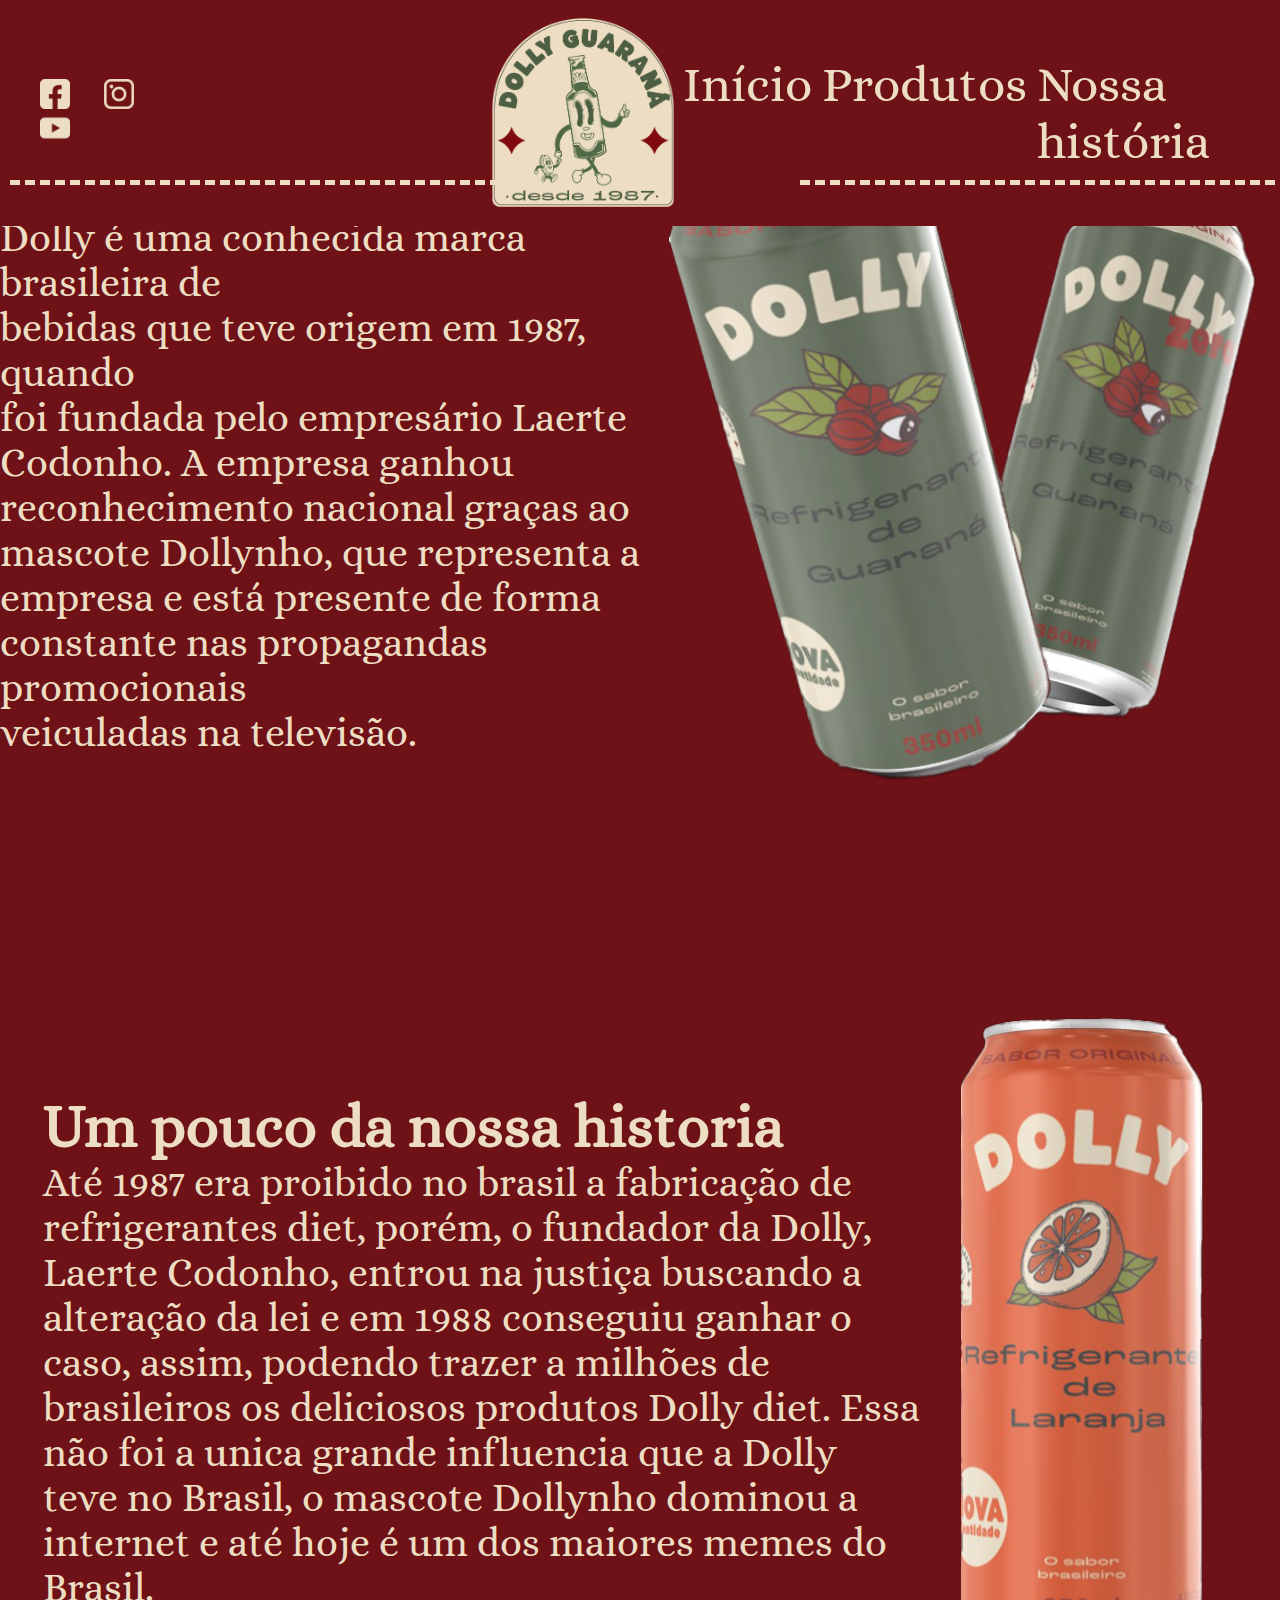
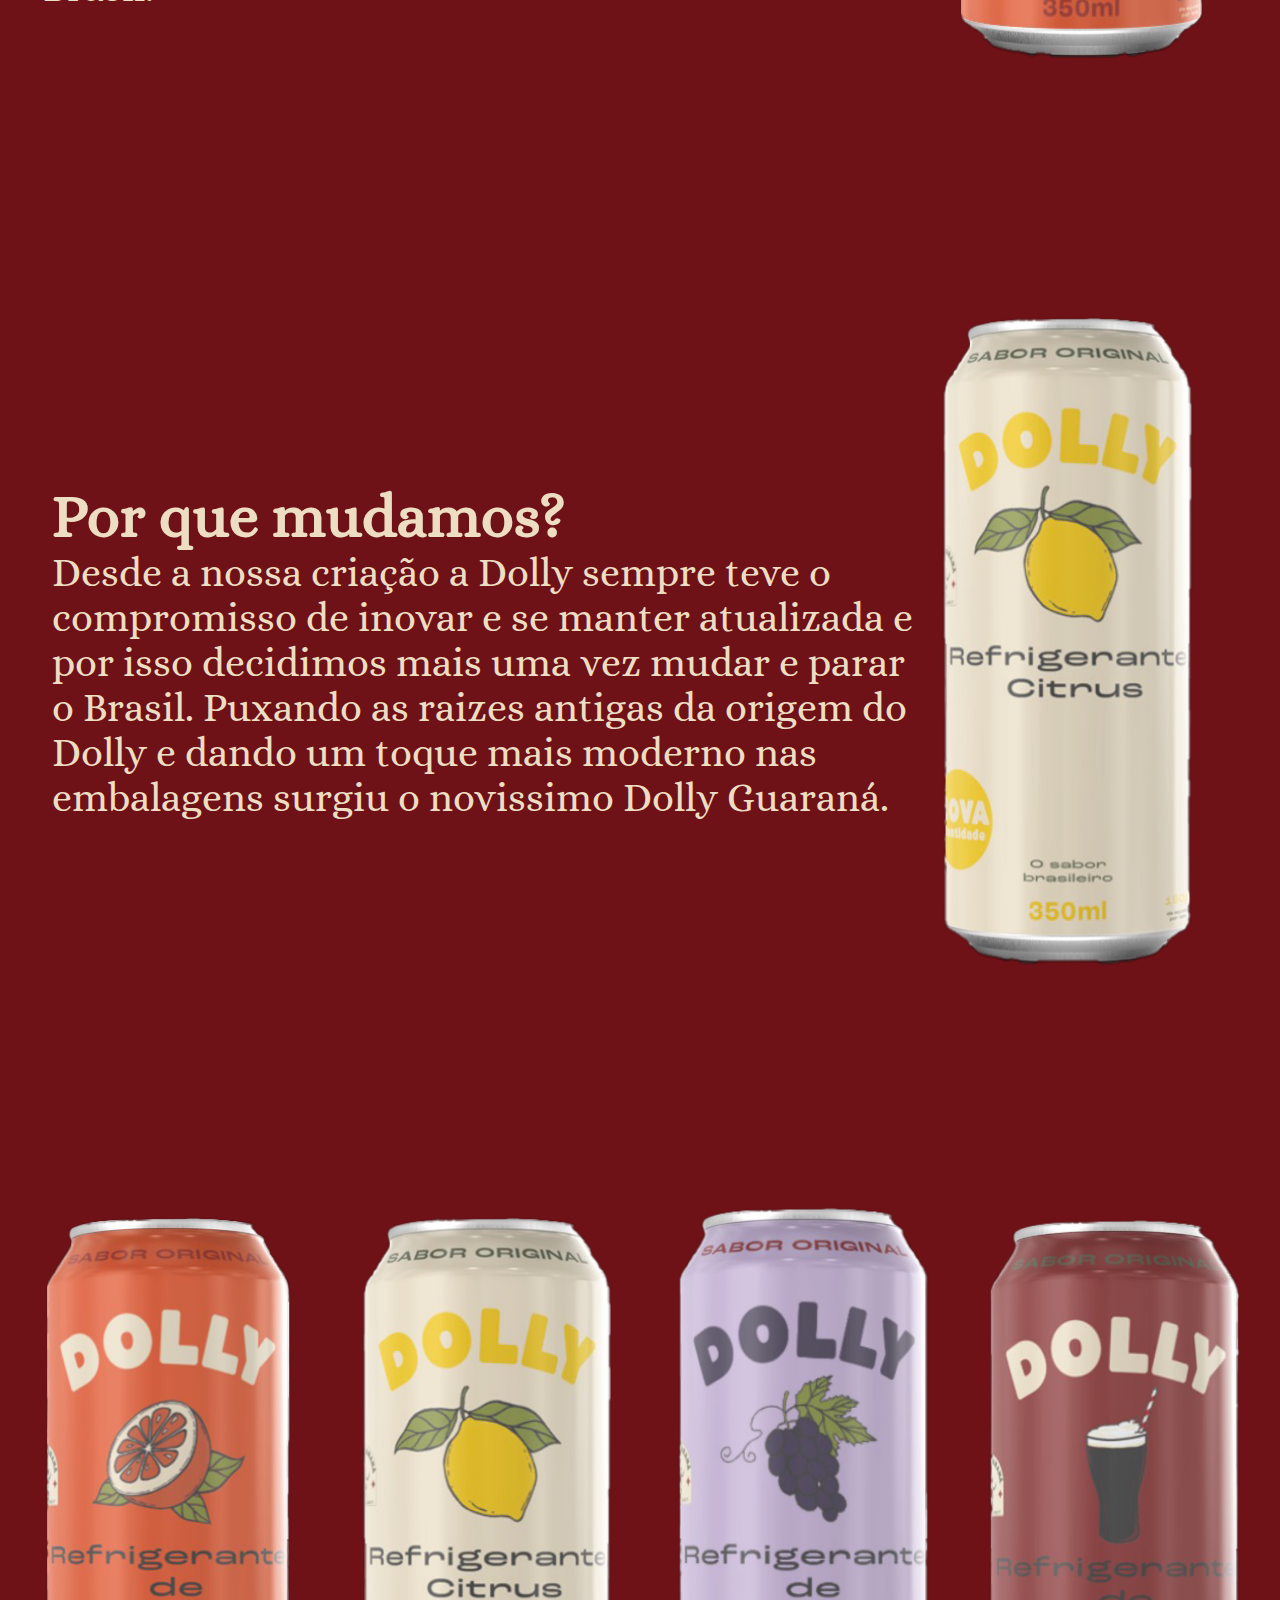
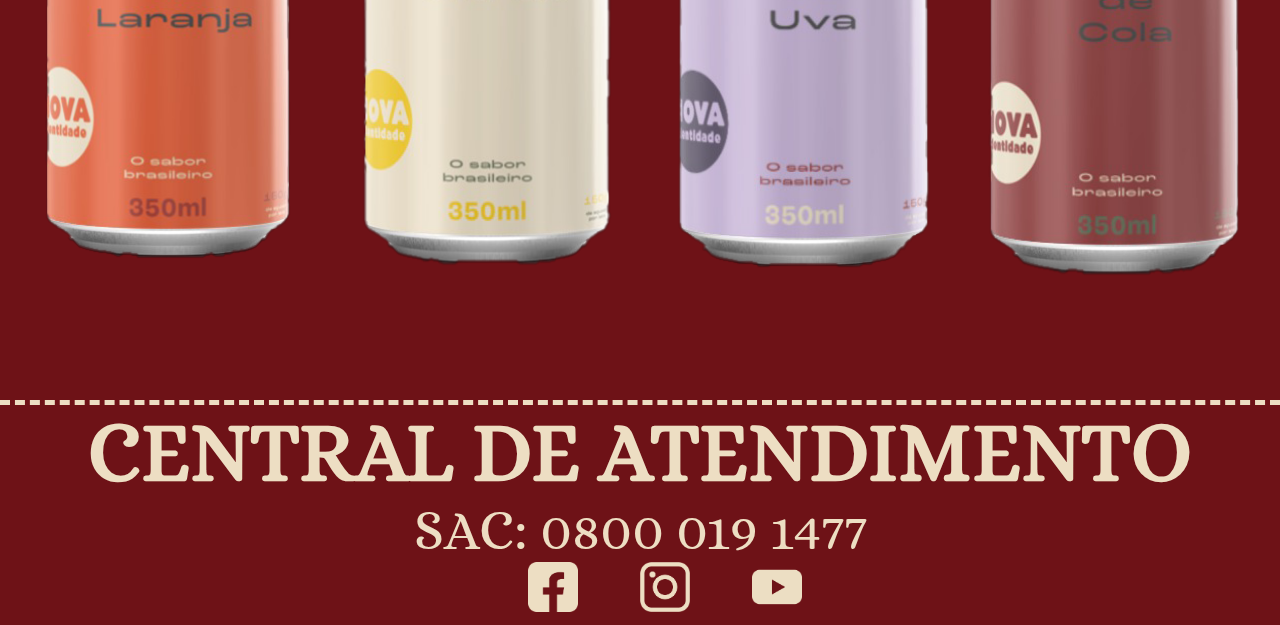
==== html/nossahistoria.html @ 6c51752a "final" ====
<!DOCTYPE html>
<html lang="en">
<head>
    <meta charset="UTF-8">
    <meta name="viewport" content="width=device-width, initial-scale=1.0">
    <link rel="stylesheet" href="https://fonts.googleapis.com/css2?family=Alice&display=swap">
    <link rel="stylesheet" href="../Css/style-nossahistoria.css">
    <title>Document</title>
</head>
<body>
    <nav class="navigation-bar">
        <div class="social-icons">
            <!-- Ícones de rede social -->
            <a href="https://m.facebook.com/DollyRefrigerantesOficial"><img src="../imagens/Prancheta_1.png" alt="facebook"></a>
            <a href="https://www.instagram.com/dollyrefrigerantes/"><img src="../imagens/ig.png" alt="instagram"></a>
            <a href="https://m.youtube.com/user/GarotaDolly"><img src="../imagens/yt.png" alt="Youtude"></a>
        </div>

        <!-- Logo do site -->
        <div class="logo">
            <img src="../logo/dolly.png" alt="Logo Dolly Guaraná">
        </div>

        <!-- Menu de navegação -->
        <ul class="menu">
            <li><a href="../index.html">Início</a></li>
            <li><a href="produtos.html">Produtos</a></li>
            <li><a href="nossahistoria.html">Nossa história</a></li>
        </ul>

        <div class="divider">
            <div class="dashed-line"></div>
            <div class="space"></div>
            <div class="dashed-line"></div>
        </div>
    </nav>
    
    <div class="container">
        <section id="inicio">   <!--"tela" do sidescroller, usa como se fosse uma página completa, com header, main e footer.-->
            <header>

            </header>
            <main>
                <h2>Quem somos nós?</h2>
                <p>Dolly é uma conhecida marca brasileira de<br>
                    bebidas que teve origem em 1987, quando<br>
                    foi fundada pelo empresário Laerte<br>
                    Codonho. A empresa ganhou<br>
                    reconhecimento nacional graças ao<br>
                    mascote Dollynho, que representa a<br>
                    empresa e está presente de forma<br>
                    constante nas propagandas promocionais<br>
                    veiculadas na televisão.<br>
                </p>
            </main>
            <footer>
                <img src="../imagens/smartmockups_lpesh6j2.png" alt="instagram" style="height:700px;">
            </footer>
        </section> <!--Fim da primeira página-->
        <section id="quem-somos"> <!--Inicio da segunda página-->
            <header>
            </header>
            <main> 
                <h2>Um pouco da nossa historia</h2>
                <p>Até 1987 era proibido no brasil a fabricação de<br>
                    refrigerantes diet, porém, o fundador da Dolly,<br>
                    Laerte Codonho, entrou na justiça buscando a<br>
                    alteração da lei e em 1988 conseguiu ganhar o<br>
                    caso, assim, podendo trazer a milhões de<br>
                    brasileiros os deliciosos produtos Dolly diet. Essa<br>
                    não foi a unica grande influencia que a Dolly<br>
                    teve no Brasil, o mascote Dollynho dominou a<br>
                    internet e até hoje é um dos maiores memes do<br>
                    Brasil.<br>
                </p>
            </main>
            <footer>
                <img src="../imagens/Laranja L.png" alt="instagram" style="height:700px;">
            </footer>
        </section> <!--Fim da segunda página-->
        <section id="inicio">   <!--Inicio da terceira página-->
            <header>

            </header>
            <main>
                <h2>Por que mudamos?</h2>
                <p>Desde a nossa criação a Dolly sempre teve o<br>
                    compromisso de inovar e se manter atualizada e<br>
                    por isso decidimos mais uma vez mudar e parar<br>
                    o Brasil. Puxando as raizes antigas da origem do<br>
                    Dolly e dando um toque mais moderno nas<br>
                    embalagens surgiu o novissimo Dolly Guaraná.<br>
                </p>
            </main>
            <footer>
                <img src="../imagens/Citrus L.png" alt="instagram" style="height:700px;">
            </footer>
        </section> <!--Fim da terceira página-->
        <section id="inicio">   <!--Inicio da quarta página-->
            <header>

            </header>
            <main>
                <img src="../imagens/Laranja L.png" alt="instagram" style="height:700px;">
                <img src="../imagens/Citrus L.png" alt="instagram" style="height:700px;">
                <img src="../imagens/UVA L.png" alt="instagram" style=" height:700px;">
                <img src="../imagens/Cola L.png" alt="instagram" style="height:700px;">
            </main>
            <footer>
            </footer>
        </section> <!--Fim da quarta página-->
        <div class="dashed-line"></div>
    <footer class="footer">
        <h2>CENTRAL DE ATENDIMENTO</h2>
        <p>SAC: 0800 019 1477 <br></p>
        <img style="height: 50px; width: 50px; margin-left: 50px;" src="../imagens/Prancheta_1.png" alt="facebook">
        <img style="height: 50px; width: 50px; margin-left: 50px;" src="../imagens/ig.png" alt="instagram">
        <img style="height: 50px; width: 50px; margin-left: 50px;" src="../imagens/yt.png" alt="Youtude">
    </footer>
    </div>
</body>
</html>
---- Css/style-nossahistoria.css ----
/* Reset de estilos */
* {
    margin: 0;
    padding: 0;
    box-sizing: border-box;
}

body {
    font-family: 'Alice', sans-serif;
    background-color: #6e1217;
   
}

.container{
    width: 100vw;
    height: 100vh;
}

section{
    display: flex;
    justify-content: center;
    align-items: center;
    width: 100vw;
    height: 100vh;
}

section:nth-child(1){ /*referente à primeira página*/
    background: #6e1217;
    text-decoration: none;
    color: #eddec3;
    font-family: 'Alice', sans-serif;
    font-size: 40px;
}

section:nth-child(2){ /*referente à segunda página*/
    background: #6e1217;
    text-decoration: none;
    color: #eddec3;
    font-family: 'Alice', sans-serif;
    font-size: 40px;
}

section:nth-child(3){ /*referente à terceira página*/
    background: #6e1217;
    text-decoration: none;
    color: #eddec3;
    font-family: 'Alice', sans-serif;
    font-size: 40px;
}

section:nth-child(4){ /*referente à terceira página*/
    background: #6e1217;
    text-decoration: none;
    color: #eddec3;
    font-family: 'Alice', sans-serif;
    font-size: 40px;
}

/* Estilos para a barra de navegação (nav) */
.navigation-bar {
    position: fixed;
    top: 0;
    left: 0;
    width: 100%;
    display: flex;
    justify-content: space-between;
    align-items: center;
    background-color: #6e1217;
    padding: 10px;
    z-index: 1000; 
}

/* Estilos para os ícones de redes sociais */
.social-icons img {
    width: 30px;
    height: 30px;
    margin-left: 30px;
}

/* Estilos para a logo */
.logo img {
    max-width: 200px; 
    display: block;
    margin-left: 310px; 
}

/* botão dos tipos de produtos */
.botao {
    justify-content: center;
    align-items: center;
    display: flex;
}

.botao-dois {
    justify-content: center;
    align-items: center;
    display: flex;
}
  
.circulo {
    width: 100px;
    height: 100px;
    border-radius: 50%;
    border: 2px solid #eddec3;
    background-color: #eddec3;
    display: flex;
    justify-content: center;
    align-items: center;
    margin: 10px;
}

.circulo-dois {
    width: 100px;
    height: 100px;
    border-radius: 50%;
    border: 2px solid #6e1217;
    background-color: #6e1217;
    display: flex;
    justify-content: center;
    align-items: center;
    margin: 10px;
}
  
.circulo p {
    margin: 0;
    font-size: 20px;
}

/* Faixa vermelha do refri*/
.meu-retangulo {
    margin-left: 470px;
    margin-right: 50px;
    width: 400px; 
    height: 800px; 
    border-radius: 150px; 
    border: 5px solid #6e1217; 
    background-color: transparent; 
    display: flex;
    justify-content: center;
    align-items: center;
}

/* Estilos para o menu de navegação */
.menu {
    list-style: none;
    display: flex;
}

.menu li {
    margin-right: 10px;
}

.menu li a {
    text-decoration: none;
    color: #eddec3;
    font-family: 'Alice', sans-serif;
    font-size: 50px;
}


/* Estilos para a linha pontilhada */
.divider {
    position: fixed;
    top: 180px; 
    width: 100%;
    display: flex;
    justify-content: space-between;
    align-items: center;
    z-index: 1001;
}

.dashed-line {
    border-top: 5px dashed #eddec3;
    flex: 1;
}

.dashed-line-text {
    width: 90%;
    margin-top: 20px;
    margin-left: 50px;
    margin-bottom: 20px;
    border-top: 5px dashed #eddec3;
    flex: 1;
}

.space {
    width: 300px; 
}

.footer{
    text-align: center;
    text-decoration: none;
    color: #eddec3;
    font-family: 'Alice', sans-serif;
    font-size: 55px;
}

@media screen and (min-width: 1920px) {
    /* Ajuste o tamanho dos ícones de redes sociais */
    .social-icons img {
        width: 120px;
        height: 120px;
    }

    /* Ajuste o tamanho da logo */
    .logo img {
        max-width: 200px;
    }

    /* Ajuste do espaçamento do menu */
    .menu li {
        margin-right: 30px;
    }
}
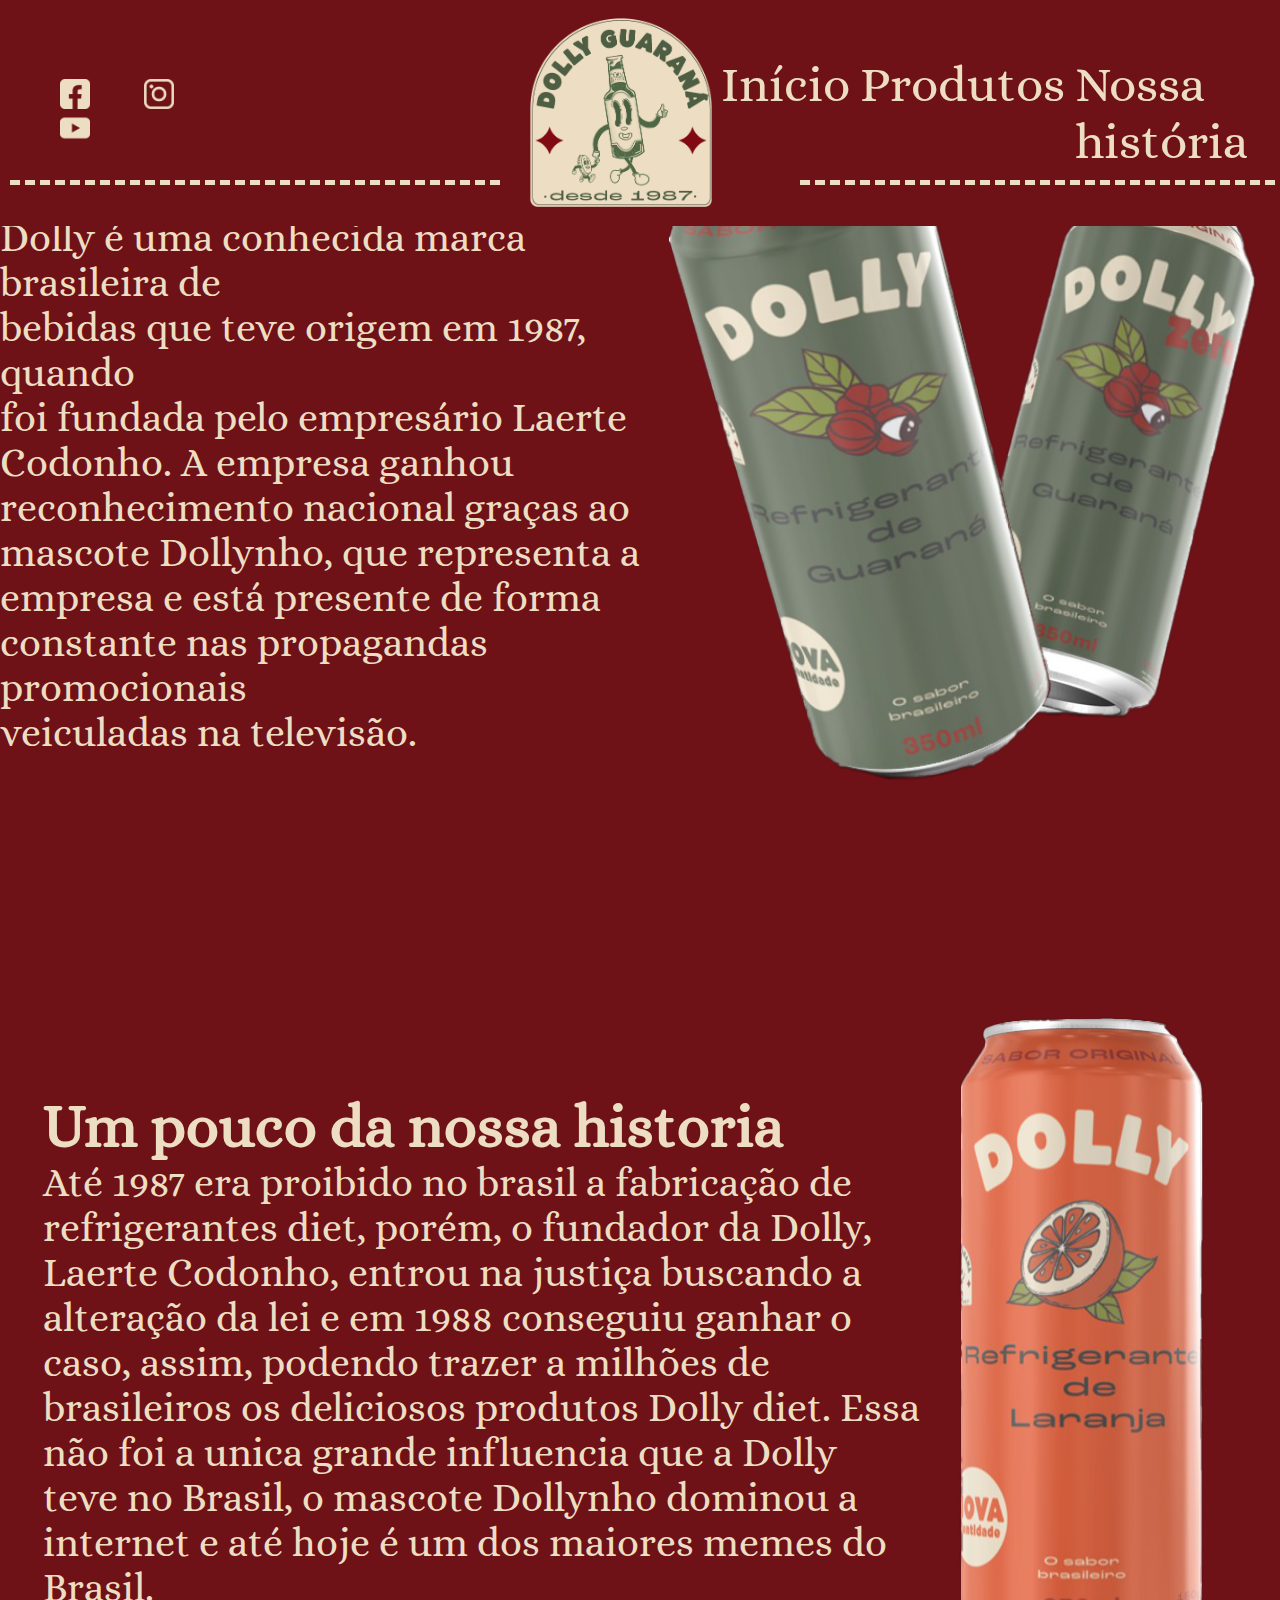
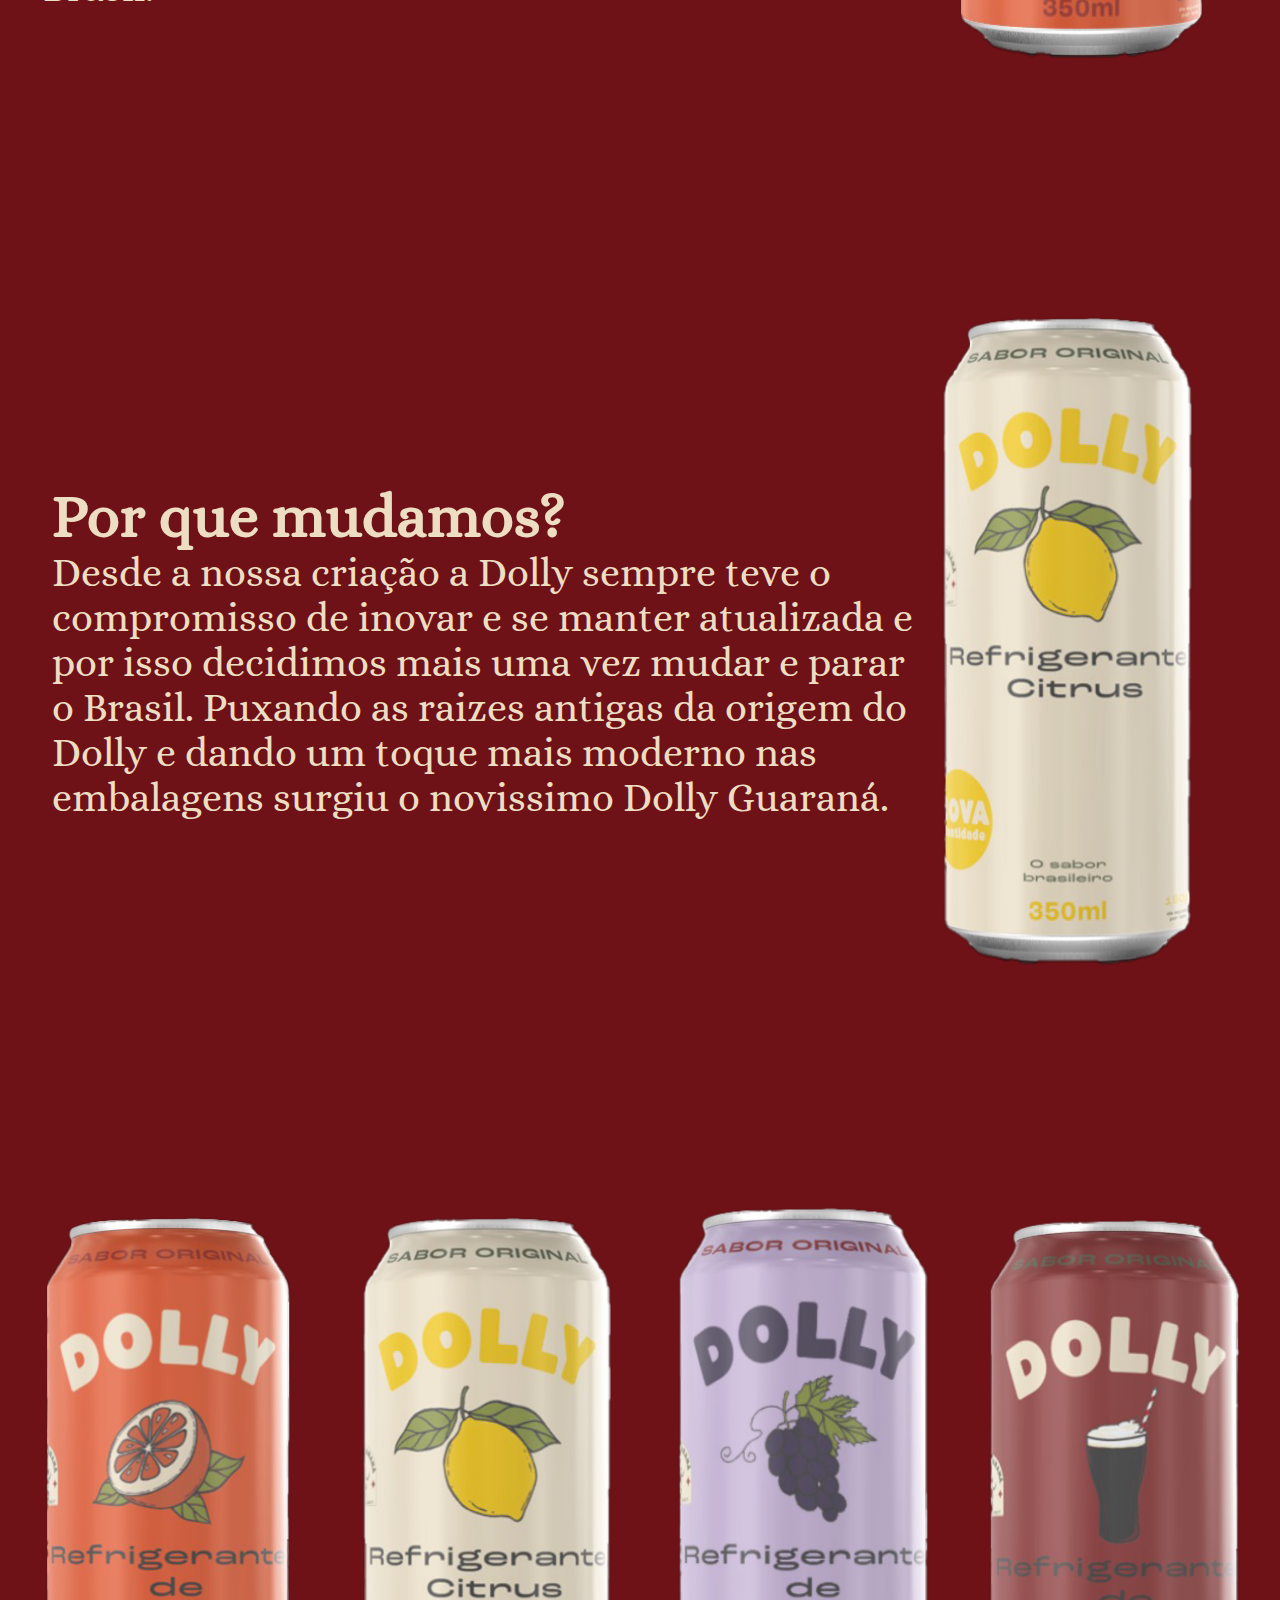
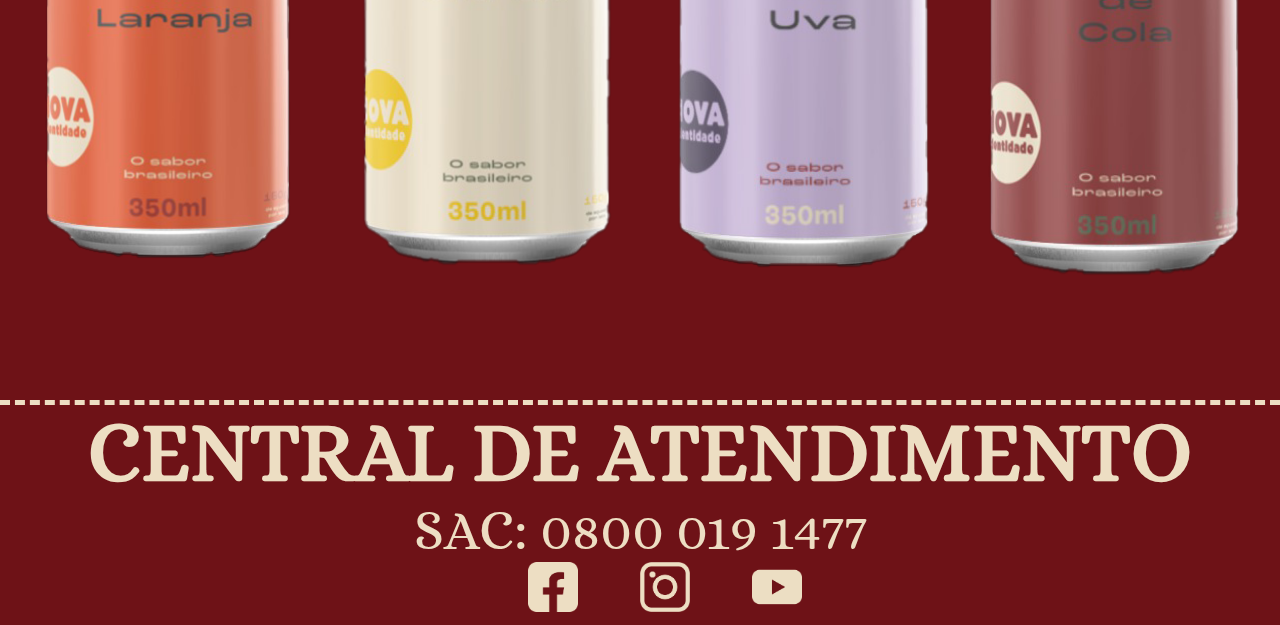
==== commit 08c87fac: "fim" ====
--- a/html/nossahistoria.html
+++ b/html/nossahistoria.html
@@ -110,7 +110,7 @@
             </footer>
         </section> <!--Fim da quarta página-->
         <div class="dashed-line"></div>
-    <footer class="footer">
+    <footer class="footer"> <!--rodape-->
         <h2>CENTRAL DE ATENDIMENTO</h2>
         <p>SAC: 0800 019 1477 <br></p>
         <img style="height: 50px; width: 50px; margin-left: 50px;" src="../imagens/Prancheta_1.png" alt="facebook">
--- a/Css/style-nossahistoria.css
+++ b/Css/style-nossahistoria.css
@@ -74,7 +74,7 @@
 .social-icons img {
     width: 30px;
     height: 30px;
-    margin-left: 30px;
+    margin-left: 50px;
 }
 
 /* Estilos para a logo */
@@ -84,47 +84,6 @@
     margin-left: 310px; 
 }
 
-/* botão dos tipos de produtos */
-.botao {
-    justify-content: center;
-    align-items: center;
-    display: flex;
-}
-
-.botao-dois {
-    justify-content: center;
-    align-items: center;
-    display: flex;
-}
-  
-.circulo {
-    width: 100px;
-    height: 100px;
-    border-radius: 50%;
-    border: 2px solid #eddec3;
-    background-color: #eddec3;
-    display: flex;
-    justify-content: center;
-    align-items: center;
-    margin: 10px;
-}
-
-.circulo-dois {
-    width: 100px;
-    height: 100px;
-    border-radius: 50%;
-    border: 2px solid #6e1217;
-    background-color: #6e1217;
-    display: flex;
-    justify-content: center;
-    align-items: center;
-    margin: 10px;
-}
-  
-.circulo p {
-    margin: 0;
-    font-size: 20px;
-}
 
 /* Faixa vermelha do refri*/
 .meu-retangulo {
@@ -187,6 +146,7 @@
     width: 300px; 
 }
 
+/* rodape da pagina*/
 .footer{
     text-align: center;
     text-decoration: none;
@@ -198,8 +158,8 @@
 @media screen and (min-width: 1920px) {
     /* Ajuste o tamanho dos ícones de redes sociais */
     .social-icons img {
-        width: 120px;
-        height: 120px;
+        width: 100px;
+        height: 100px;
     }
 
     /* Ajuste o tamanho da logo */
